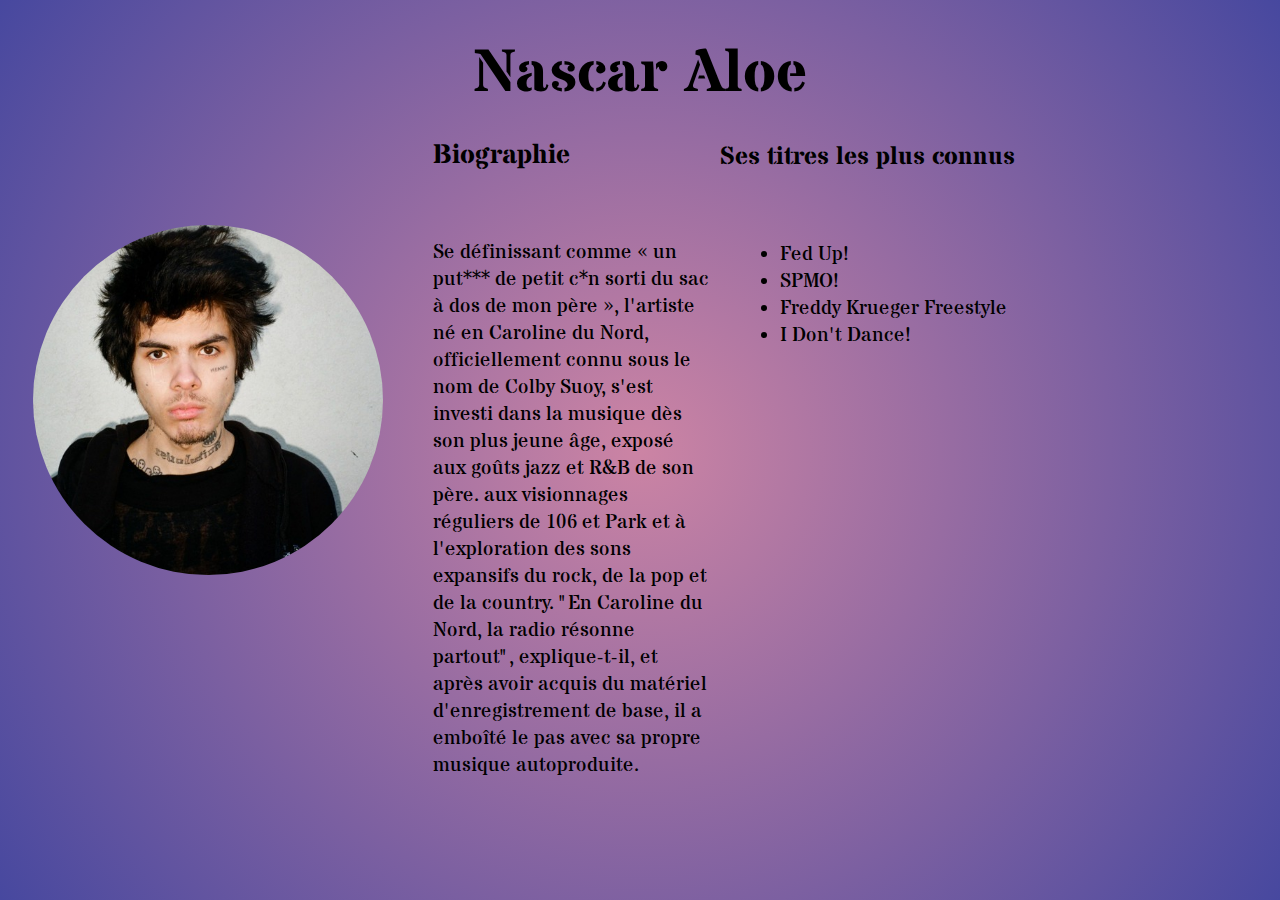
==== index.html @ 05f08bd1 "Update index.html" ====
<html lang="fr"><head>
    <meta name="viewport" content="width=device-width, initial-scale=1.0" />
    <meta charset="UTF-8" />
    <title>Premiere page resposive</title>
    <link rel="stylesheet" href="css/style.css">
    


    <style>
        @import url('https://fonts.googleapis.com/css2?family=Stardos+Stencil&display=swap');
      </style>

</head>
<body>
    <h1>Nascar Aloe</h1>

<div class="picture">
    <img src="./images/nascar.jpg">
</div>


<div class="big_content">
<div class="content1">
    <h2>Biographie</h2>
    <br>

    <p>Se définissant comme « un put*** de petit c*n sorti du sac à dos de mon père », l'artiste né en Caroline du Nord, officiellement connu sous le nom de Colby Suoy, s'est investi dans la musique dès son plus jeune âge, exposé aux goûts jazz et R&amp;B de son père. aux visionnages réguliers de 106 et Park et à l'exploration des sons expansifs du rock, de la pop et de la country. "En Caroline du Nord, la radio résonne partout", explique-t-il, et après avoir acquis du matériel d'enregistrement de base, il a emboîté le pas avec sa propre musique autoproduite. </p>
</div>
    <div class="content2">
    <h3>
        Ses titres les plus connus
        </h3>
        <br>

        <ul>
            <li>Fed Up!</li>
            <li>SPMO!</li>
            <li>Freddy Krueger Freestyle</li>
        <li>I Don't Dance!</li>
        </ul>
</div>
</div>


</body>
</html>
---- css/style.css ----
* {
    font-family: 'Stardos Stencil', sans-serif;
    
}

body {
    padding: 25px;
    background: rgb(204, 132, 164);
    background: radial-gradient(circle, rgba(204, 132, 164, 1) 0%, rgba(71, 72, 159, 1) 100%);
}


.picture img {

    width: 350px;
    display: block;
    border-radius: 50%;
 
    
}


h1 {
    /* background-color:beige; */
    color: black;
    font-size: 60px;
    text-align: center;
    margin-bottom: 110px; 
    
}

.big_content
{
    width: 90%;
    display: grid;
    grid-template-columns: 3fr 4fr;
    margin-top:  -460px;
}

.content1
{
    /* background-color: yellow; */
    width: 50%;
    margin: auto;
    margin-left: 400px;

}

.content1 h2
{
    font-size: 27px;
}

.content1 p
{
    font-size: 20px;
}

.content2
{
    /* background-color: red; */
    margin-top:0px;
    margin-left: 150px;
}

.content2 h3
{
    font-size: 25px;
    margin-left: -20px;
}

.content2 ul
{
    font-size: 20px;
}

/* --------------------------------------------------------- */

@media (max-width: 850px) {
    .big_content {
        grid-template-columns: 1fr;
        margin:auto;
        margin-left: 20px;
        width: 90%;
    }


    h1
    {
        font-size: 50px;
        
    }

    .content1
    {
        width: 90%;
        margin:  auto;
        display: flex;
        flex-direction: column; /* Place le contenu en colonne */
        margin-left: 0px;
    }
    .content2 {
        width: 90%;
        margin:  auto;
        display: flex;
        flex-direction: column; 
        
    }

}
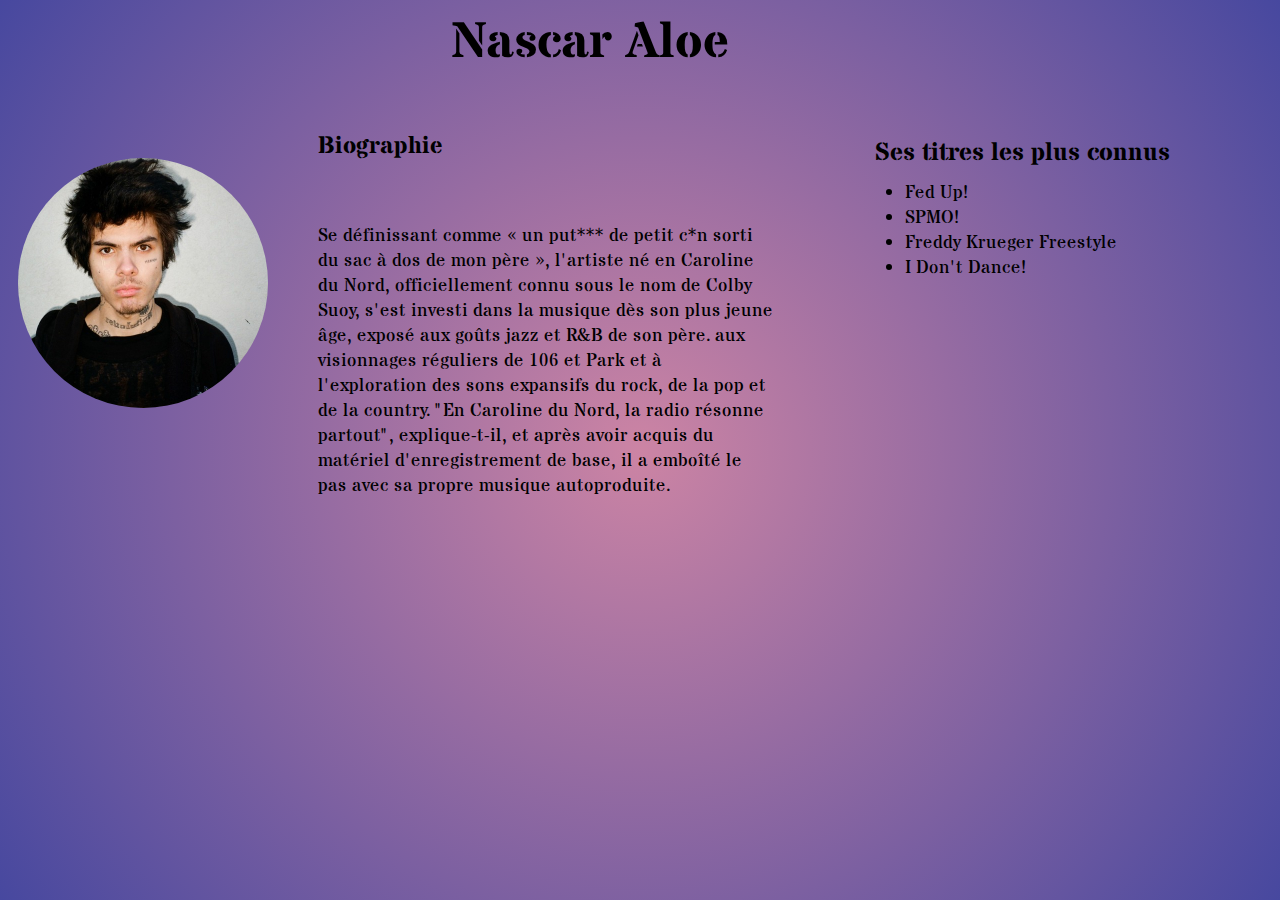
==== commit 5600e79c: "Update index.html" ====
--- a/index.html
+++ b/index.html
@@ -12,15 +12,15 @@
 
 </head>
 <body>
-    <h1>Nascar Aloe</h1>
 
-<div class="picture">
-    <img src="./images/nascar.jpg">
-</div>
+    <img  class="picture" src="./images/nascar.jpg">
 
+<h1>Nascar Aloe</h1>
 
 <div class="big_content">
-<div class="content1">
+
+    <div class="content1">
+
     <h2>Biographie</h2>
     <br>
 
@@ -38,9 +38,9 @@
             <li>Freddy Krueger Freestyle</li>
         <li>I Don't Dance!</li>
         </ul>
+
 </div>
 </div>
 
-
 </body>
-</html>+</html>
--- a/css/style.css
+++ b/css/style.css
@@ -4,108 +4,148 @@
 }
 
 body {
-    padding: 25px;
+    padding: 10px;
     background: rgb(204, 132, 164);
     background: radial-gradient(circle, rgba(204, 132, 164, 1) 0%, rgba(71, 72, 159, 1) 100%);
 }
 
 
-.picture img {
+.picture {
+    width: 300px;
+    border-radius: 50%;
 
-    width: 350px;
-    display: block;
-    border-radius: 50%;
- 
-    
 }
 
 
 h1 {
     /* background-color:beige; */
     color: black;
-    font-size: 60px;
+    font-size: 50px;
     text-align: center;
-    margin-bottom: 110px; 
-    
+
 }
 
 .big_content
 {
-    width: 90%;
     display: grid;
-    grid-template-columns: 3fr 4fr;
-    margin-top:  -460px;
-}
-
-.content1
-{
-    /* background-color: yellow; */
-    width: 50%;
-    margin: auto;
-    margin-left: 400px;
+    grid-template-columns: 3fr 3fr;
+    margin-left: 300px; 
+    margin-bottom: 220px;
+    /* float: right; */
 
 }
 
-.content1 h2
+/* .content1
 {
-    font-size: 27px;
-}
+} */
+
+/* .content1 h2
+{
+} */
 
 .content1 p
 {
     font-size: 20px;
 }
 
-.content2
+/* .content2
 {
-    /* background-color: red; */
-    margin-top:0px;
-    margin-left: 150px;
-}
+} */
 
 .content2 h3
 {
+    width: 100%;
     font-size: 25px;
-    margin-left: -20px;
+    margin-left: 100px;
+    margin-bottom: -30px;
 }
 
 .content2 ul
 {
     font-size: 20px;
+    margin-left: 90px;
+}
+
+/* --------------------------------------------------------- */
+nav {
+    /* background-color: rgb(255, 0, 0); */
+    padding: 20px; /*utiliser le padding pour des page responsive sinon utliser le height*/
+    position: fixed;
+    inset: 0; /*équivalent de top:0;right:0;bottom:0;left:0;*/
+    display: grid;
+    align-content: center; /*aligne = vertical, justify = horizontal*/
+    justify-content: center;
+    gap: 25px; /* l'espace entre les elements*/
+    text-align: center; /* centrer les mots ou les éléments sur la meme ligne*/
 }
 
 /* --------------------------------------------------------- */
 
-@media (max-width: 850px) {
+
+@media (max-width: 800px) {
+
     .big_content {
-        grid-template-columns: 1fr;
-        margin:auto;
-        margin-left: 20px;
-        width: 90%;
+        display: grid;
+        grid-template-columns: 1fr  ;
+        margin-top: -20px;
+        width: 60%;
+        margin-left: 50px;
+        
+        
     }
 
+    .picture
+    {
+        margin-top: 20px;
+        width: 230px;
+        border-radius:50%;
+        display: block;
+        margin: auto;
+    }
 
     h1
     {
-        font-size: 50px;
+        margin-top: 20px;
+        font-size: 30px;
         
     }
 
     .content1
     {
-        width: 90%;
         margin:  auto;
-        display: flex;
-        flex-direction: column; /* Place le contenu en colonne */
-        margin-left: 0px;
+        /* flex-direction: column;  */
     }
+
     .content2 {
-        width: 90%;
-        margin:  auto;
-        display: flex;
-        flex-direction: column; 
-        
+        margin-left: -100px;
+
     }
 
 }
 
+@media (min-width: 1024px) 
+{
+    h1
+    {
+        margin-top: -400px;
+        margin-right: 100px;
+    }
+    .picture 
+    {
+        width: 250px;
+        margin: auto;
+        margin-top: 140px;
+    }
+
+    .big_content .content1 p,
+    .big_content .content2 ul
+    {
+        font-size: 18px;
+    }
+
+    .big_content
+    {
+        margin-right: 30px;
+        margin-top: 0px;
+    }
+}
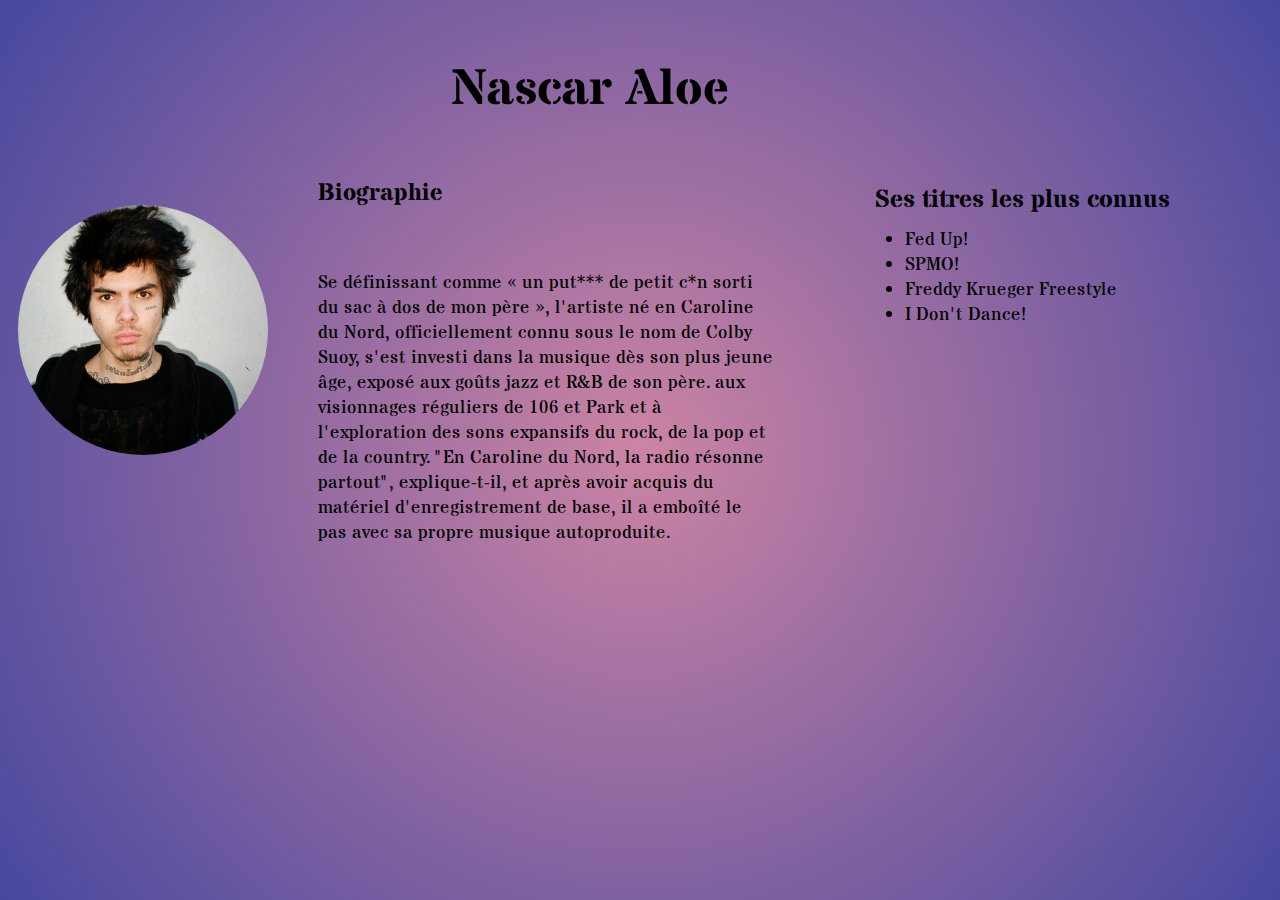
==== commit 75a4568d: "Update index.html" ====
--- a/index.html
+++ b/index.html
@@ -3,7 +3,7 @@
     <meta charset="UTF-8" />
     <title>Premiere page resposive</title>
     <link rel="stylesheet" href="css/style.css">
-    
+     <link rel="stylesheet" href="css/reset.css">    
 
 
     <style>
--- a/css/style.css
+++ b/css/style.css
@@ -7,12 +7,14 @@
     padding: 10px;
     background: rgb(204, 132, 164);
     background: radial-gradient(circle, rgba(204, 132, 164, 1) 0%, rgba(71, 72, 159, 1) 100%);
+    margin-top: 55px;
 }
 
 
 .picture {
     width: 300px;
     border-radius: 50%;
+    /* float: left; */
 
 }
 
@@ -22,16 +24,17 @@
     color: black;
     font-size: 50px;
     text-align: center;
+    
 
 }
 
 .big_content
 {
+
     display: grid;
     grid-template-columns: 3fr 3fr;
     margin-left: 300px; 
     margin-bottom: 220px;
-    /* float: right; */
 
 }
 
@@ -68,7 +71,8 @@
 
 /* --------------------------------------------------------- */
 nav {
-    /* background-color: rgb(255, 0, 0); */
+    /* background-color: rgba(255, 0, 0, 0.573); */
+    margin-bottom: 60px;
     padding: 20px; /*utiliser le padding pour des page responsive sinon utliser le height*/
     position: fixed;
     inset: 0; /*équivalent de top:0;right:0;bottom:0;left:0;*/
@@ -80,9 +84,14 @@
 }
 
 /* --------------------------------------------------------- */
-
-
-@media (max-width: 800px) {
+.burger
+{
+    display: none;
+}
+/* --------------------------------------------------------- */
+
+
+@media (max-width: 850px) {
 
     .big_content {
         display: grid;
@@ -116,10 +125,43 @@
         /* flex-direction: column;  */
     }
 
-    .content2 {
+    .content2 
+    {
         margin-left: -100px;
-
-    }
+    }
+
+    .burger
+{
+    display: grid;
+    width: 40px;
+    gap:6px;
+    margin-top:-40px;
+}
+
+.burger span
+{
+    height: 4px;
+    background-color: black;
+    border-radius: 1000px;
+
+}
+
+.burger.cross :nth-child(1)
+{
+    transform: translateY(12px) rotate(45deg);
+    /* deplacement de 12px vers le bas et rotation */
+}
+
+.burger.cross :nth-child(2)
+{
+    transform: translateX(0px) rotate(-40deg);
+}
+
+.burger.cross :nth-child(3)
+{
+    display: none;
+}
+
 
 }
 
@@ -148,4 +190,28 @@
         margin-right: 30px;
         margin-top: 0px;
     }
-}
+
+/* ------------------------------------------------- */
+    nav 
+    {
+        display: flex;
+        bottom: auto;
+        padding: 20px;
+        justify-content: end;
+        
+    }
+}
+
+@media (min-width: 850px) and (max-width: 1024px) {
+    .picture {
+        position: relative;
+        left: 50%;
+        transform: translateX(-50%);
+    }
+
+    .big_content
+    {
+        position: relative;
+        right: 20%;
+    }
+}
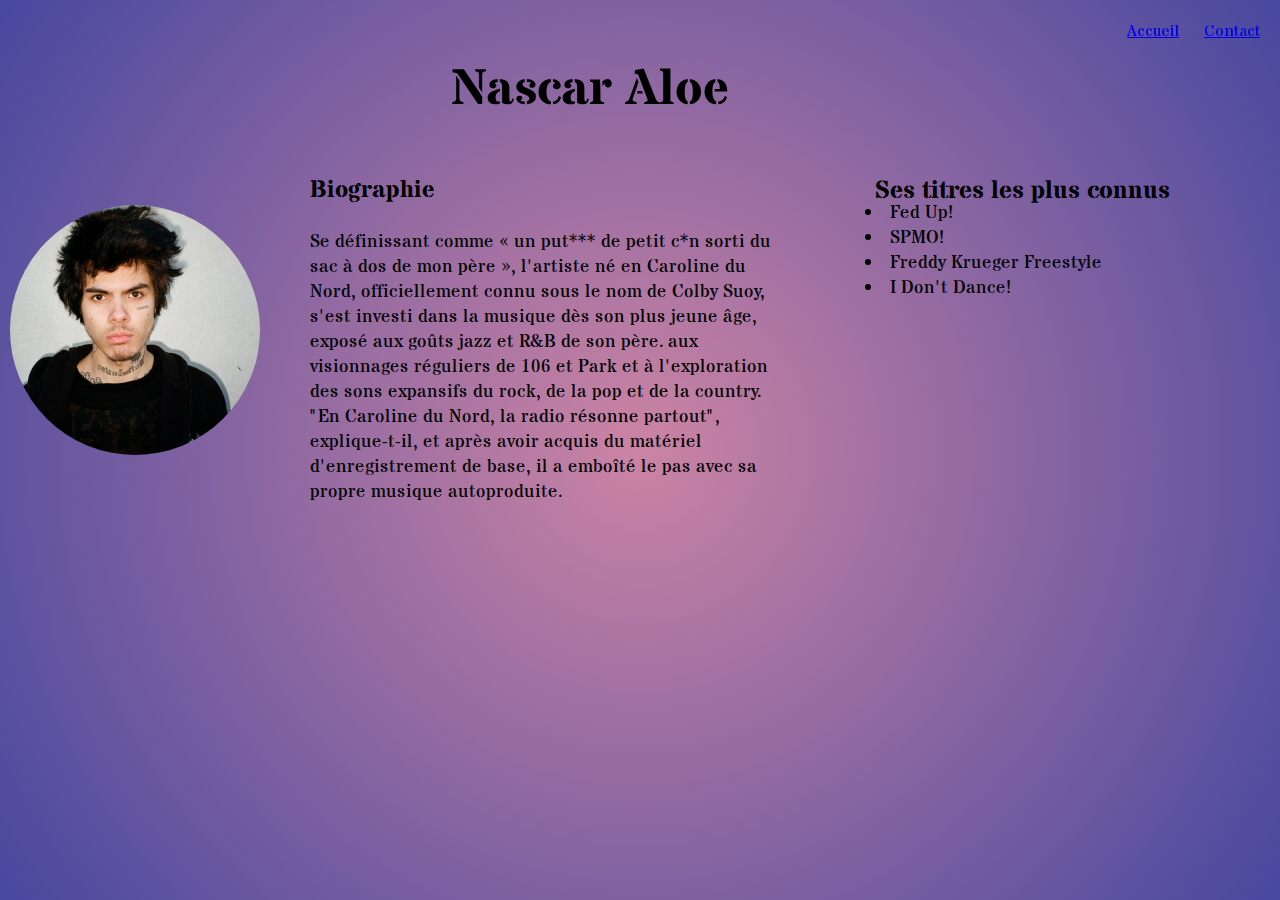
==== commit a1028c89: "Update index.html" ====
--- a/index.html
+++ b/index.html
@@ -3,17 +3,38 @@
     <meta charset="UTF-8" />
     <title>Premiere page resposive</title>
     <link rel="stylesheet" href="css/style.css">
-     <link rel="stylesheet" href="css/reset.css">    
+    <link rel="stylesheet" href="css/reset.css">
+
+    
 
 
     <style>
         @import url('https://fonts.googleapis.com/css2?family=Stardos+Stencil&display=swap');
-      </style>
+    </style>
 
 </head>
 <body>
+    <!-- ------------------------------------------- -->
 
-    <img  class="picture" src="./images/nascar.jpg">
+    <div class="burger cross">
+    <span> </span>
+    <span> </span>
+    <span> </span>
+
+    <!-- ------------------------------------------- -->
+</div>
+
+<nav>
+            <a href="index.html">Accueil</a>
+            <a href="contact.html">Contact</a>
+        </nav>
+<!-- ------------------------------------------- -->
+
+
+<!-- ------------------------------------------- -->
+
+
+<img  class="picture" src="./images/nascar.jpg">
 
 <h1>Nascar Aloe</h1>
 
@@ -39,7 +60,7 @@
         <li>I Don't Dance!</li>
         </ul>
 
-</div>
+    </div>
 </div>
 
 </body>
--- a/css/style.css
+++ b/css/style.css
@@ -94,9 +94,10 @@
 @media (max-width: 850px) {
 
     .big_content {
+       
         display: grid;
         grid-template-columns: 1fr  ;
-        margin-top: -20px;
+         margin-top: 30px;
         width: 60%;
         margin-left: 50px;
         
@@ -188,7 +189,7 @@
     .big_content
     {
         margin-right: 30px;
-        margin-top: 0px;
+        margin-top: 50px;
     }
 
 /* ------------------------------------------------- */
@@ -202,7 +203,7 @@
     }
 }
 
-@media (min-width: 850px) and (max-width: 1024px) {
+@media (min-width: 850px) and (max-width: 1023px) {
     .picture {
         position: relative;
         left: 50%;
@@ -211,7 +212,18 @@
 
     .big_content
     {
+        margin-top: 40px;
         position: relative;
         right: 20%;
     }
-}
+    nav 
+    {
+        display: flex;
+        bottom: auto;
+        padding: 20px;
+        justify-content: end;
+        
+    }
+
+    
+}
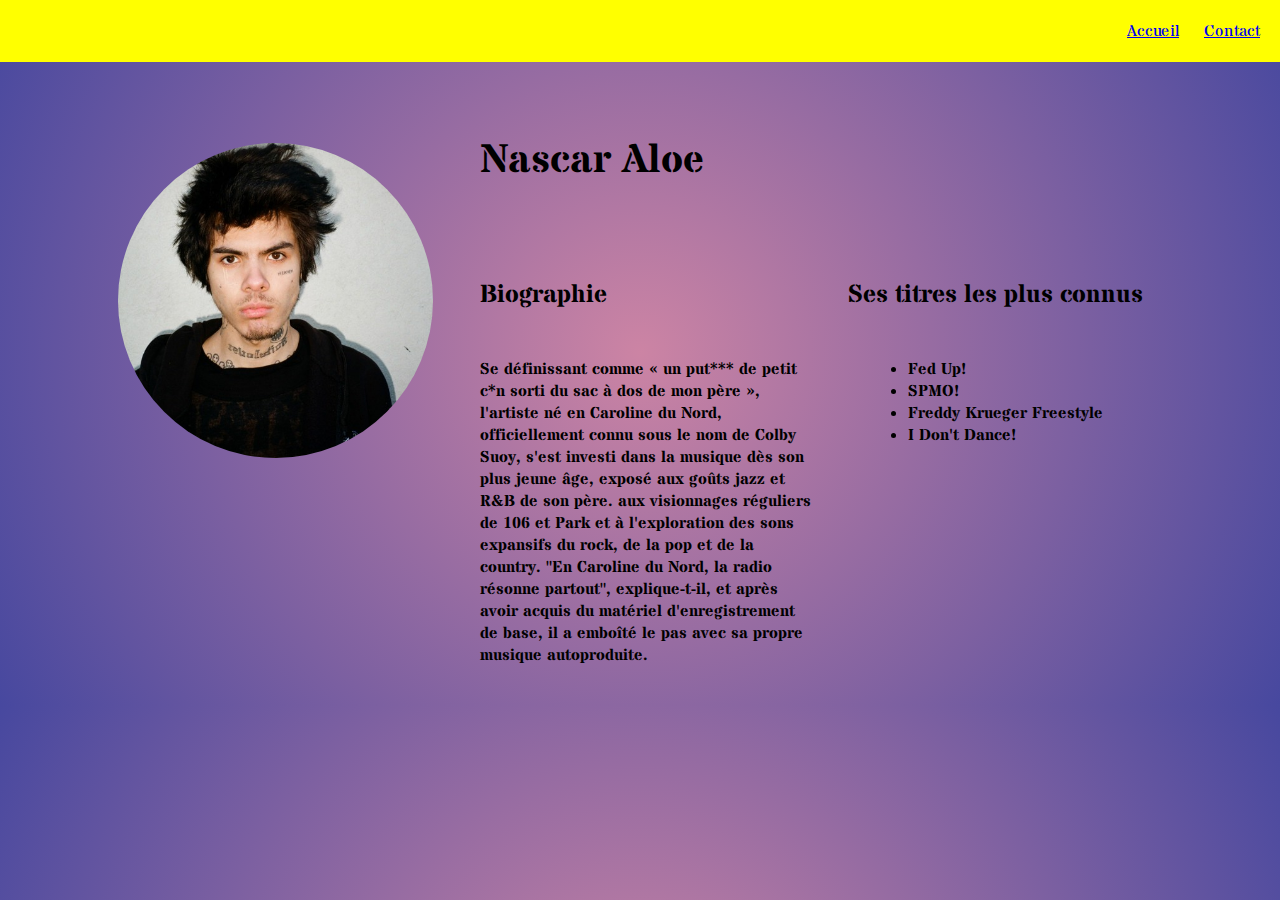
==== commit 9d9abbef: "Update index.html" ====
--- a/index.html
+++ b/index.html
@@ -1,67 +1,55 @@
-<html lang="fr"><head>
-    <meta name="viewport" content="width=device-width, initial-scale=1.0" />
-    <meta charset="UTF-8" />
-    <title>Premiere page resposive</title>
-    <link rel="stylesheet" href="css/style.css">
-    <link rel="stylesheet" href="css/reset.css">
+<!DOCTYPE html>
+<html lang="fr">
+    <head>
+        <meta charset="UTF-8" />
+        <meta name="viewport" content="width=device-width, initial-scale=1.0" />
+        
+        <link rel="stylesheet" href="./css/style.css">
 
-    
+        <title>Nascar Aloe</title>
 
+        <style>
+            @import url('https://fonts.googleapis.com/css2?family=Stardos+Stencil&display=swap');
+          </style>
+    </head>
 
-    <style>
-        @import url('https://fonts.googleapis.com/css2?family=Stardos+Stencil&display=swap');
-    </style>
+    <body>
+        <div class="burger cross">
+            <span></span>
+            <span></span>
+            <span></span>
+        </div>
 
-</head>
-<body>
-    <!-- ------------------------------------------- -->
-
-    <div class="burger cross">
-    <span> </span>
-    <span> </span>
-    <span> </span>
-
-    <!-- ------------------------------------------- -->
-</div>
-
-<nav>
+        <nav>
             <a href="index.html">Accueil</a>
             <a href="contact.html">Contact</a>
         </nav>
-<!-- ------------------------------------------- -->
 
+        <div class="picture">
+            <img
+                src="./images/nascar.jpg"alt="nascar"/>
+            <main>
+                <h1>Nascar Aloe</h1>
 
-<!-- ------------------------------------------- -->
+                <div class="content">
+                    <debut>
+                        <h2>Biographie</h2>
+                        <p>
+                            <p>Se définissant comme « un put*** de petit c*n sorti du sac à dos de mon père », l'artiste né en Caroline du Nord, officiellement connu sous le nom de Colby Suoy, s'est investi dans la musique dès son plus jeune âge, exposé aux goûts jazz et R&amp;B de son père. aux visionnages réguliers de 106 et Park et à l'exploration des sons expansifs du rock, de la pop et de la country. "En Caroline du Nord, la radio résonne partout", explique-t-il, et après avoir acquis du matériel d'enregistrement de base, il a emboîté le pas avec sa propre musique autoproduite. </p>
 
-
-<img  class="picture" src="./images/nascar.jpg">
-
-<h1>Nascar Aloe</h1>
-
-<div class="big_content">
-
-    <div class="content1">
-
-    <h2>Biographie</h2>
-    <br>
-
-    <p>Se définissant comme « un put*** de petit c*n sorti du sac à dos de mon père », l'artiste né en Caroline du Nord, officiellement connu sous le nom de Colby Suoy, s'est investi dans la musique dès son plus jeune âge, exposé aux goûts jazz et R&amp;B de son père. aux visionnages réguliers de 106 et Park et à l'exploration des sons expansifs du rock, de la pop et de la country. "En Caroline du Nord, la radio résonne partout", explique-t-il, et après avoir acquis du matériel d'enregistrement de base, il a emboîté le pas avec sa propre musique autoproduite. </p>
-</div>
-    <div class="content2">
-    <h3>
-        Ses titres les plus connus
-        </h3>
-        <br>
-
-        <ul>
-            <li>Fed Up!</li>
-            <li>SPMO!</li>
-            <li>Freddy Krueger Freestyle</li>
-        <li>I Don't Dance!</li>
-        </ul>
-
-    </div>
-</div>
-
-</body>
+                        </p>
+                    </debut>
+                    <titre>
+                        <h2>Ses titres les plus connus</h2>
+                        <ul>
+                            <li>Fed Up!</li>
+                            <li>SPMO!</li>
+                            <li>Freddy Krueger Freestyle</li>
+                            <li>I Don't Dance!</li>
+                        </ul>
+                    </titre>
+                </div>
+            </main>
+        </div>
+    </body>
 </html>
--- a/css/style.css
+++ b/css/style.css
@@ -1,77 +1,37 @@
-* {
-    font-family: 'Stardos Stencil', sans-serif;
-    
+* 
+{  
+     font-family: 'Stardos Stencil', sans-serif;
 }
 
-body {
-    padding: 10px;
+body 
+{
+    padding: 15px;
     background: rgb(204, 132, 164);
     background: radial-gradient(circle, rgba(204, 132, 164, 1) 0%, rgba(71, 72, 159, 1) 100%);
-    margin-top: 55px;
 }
 
-
-.picture {
-    width: 300px;
+img 
+{
     border-radius: 50%;
-    /* float: left; */
+    margin-bottom: 60px;
+    display: block;
+    margin-right: auto;
+    margin-left: auto;
 
 }
 
-
-h1 {
-    /* background-color:beige; */
+h1 
+{
+    margin-bottom: 50px;
+    margin-top: 20px;
     color: black;
-    font-size: 50px;
     text-align: center;
-    
-
+    font-size: 40px;
 }
 
-.big_content
+nav 
 {
-
-    display: grid;
-    grid-template-columns: 3fr 3fr;
-    margin-left: 300px; 
-    margin-bottom: 220px;
-
-}
-
-/* .content1
-{
-} */
-
-/* .content1 h2
-{
-} */
-
-.content1 p
-{
-    font-size: 20px;
-}
-
-/* .content2
-{
-} */
-
-.content2 h3
-{
-    width: 100%;
-    font-size: 25px;
-    margin-left: 100px;
-    margin-bottom: -30px;
-}
-
-.content2 ul
-{
-    font-size: 20px;
-    margin-left: 90px;
-}
-
-/* --------------------------------------------------------- */
-nav {
-    /* background-color: rgba(255, 0, 0, 0.573); */
+    background-color: yellow;
     margin-bottom: 60px;
     padding: 20px; /*utiliser le padding pour des page responsive sinon utliser le height*/
     position: fixed;
@@ -83,68 +43,48 @@
     text-align: center; /* centrer les mots ou les éléments sur la meme ligne*/
 }
 
-/* --------------------------------------------------------- */
-.burger
+ul 
 {
-    display: none;
+    color: black;
+    font-weight: 900;
 }
-/* --------------------------------------------------------- */
 
 
-@media (max-width: 850px) {
+p 
+{
+    color: black;
+    font-weight:bold;
+}
 
-    .big_content {
-       
-        display: grid;
-        grid-template-columns: 1fr  ;
-         margin-top: 30px;
-        width: 60%;
-        margin-left: 50px;
-        
-        
-    }
+h2 
+{
+    display: inline-block;
+    margin-top: 40px;
+    margin-bottom: 30px;
+    font-size: 25px;
+}
 
-    .picture
-    {
-        margin-top: 20px;
-        width: 230px;
-        border-radius:50%;
-        display: block;
-        margin: auto;
-    }
+ul 
+{
+    margin-left: 20px;
+}
+/* ------------------------------------------------------------------------------ */
 
-    h1
-    {
-        margin-top: 20px;
-        font-size: 30px;
-        
-    }
 
-    .content1
-    {
-        margin:  auto;
-        /* flex-direction: column;  */
-    }
-
-    .content2 
-    {
-        margin-left: -100px;
-    }
-
-    .burger
+.burger 
 {
+    position: fixed;
+    z-index: 1;
     display: grid;
     width: 40px;
-    gap:6px;
-    margin-top:-40px;
+    gap: 8px;
 }
 
-.burger span
+.burger span 
 {
     height: 4px;
     background-color: black;
     border-radius: 1000px;
-
 }
 
 .burger.cross :nth-child(1)
@@ -163,59 +103,21 @@
     display: none;
 }
 
+/* ------------------------------------------------------------------------------ */
 
-}
-
-@media (min-width: 1024px) 
-{
-    h1
-    {
-        margin-top: -400px;
-        margin-right: 100px;
-    }
+@media (min-width: 800px) {
     .picture 
     {
-        width: 250px;
-        margin: auto;
-        margin-top: 140px;
+        gap: 20px;
+        display: grid;
+        grid-template-columns: 3fr 4fr;
+        margin-top: 90px;
+    }
+    .burger 
+    {
+        display: none;
     }
 
-    .big_content .content1 p,
-    .big_content .content2 ul
-    {
-        font-size: 18px;
-    }
-
-    .big_content
-    {
-        margin-right: 30px;
-        margin-top: 50px;
-    }
-
-/* ------------------------------------------------- */
-    nav 
-    {
-        display: flex;
-        bottom: auto;
-        padding: 20px;
-        justify-content: end;
-        
-    }
-}
-
-@media (min-width: 850px) and (max-width: 1023px) {
-    .picture {
-        position: relative;
-        left: 50%;
-        transform: translateX(-50%);
-    }
-
-    .big_content
-    {
-        margin-top: 40px;
-        position: relative;
-        right: 20%;
-    }
     nav 
     {
         display: flex;
@@ -225,5 +127,33 @@
         
     }
 
-    
 }
+
+/* ------------------------------------------------------------------------------ */
+
+
+@media (min-width: 1000px) {
+    .picture {
+        gap: 30px;
+        display: grid;
+        grid-template-columns: 4fr 8fr;
+        max-width: 1080px;
+        margin-left: auto;
+        margin-right: auto;
+    }
+
+    img 
+    {
+        margin-top: 30px;
+        width: 90%;
+    }
+    .content 
+    {
+        gap: 35px;
+        display: grid;
+        grid-template-columns: 4fr 4fr;
+    }
+    h1 {
+        text-align: left;
+    }
+}
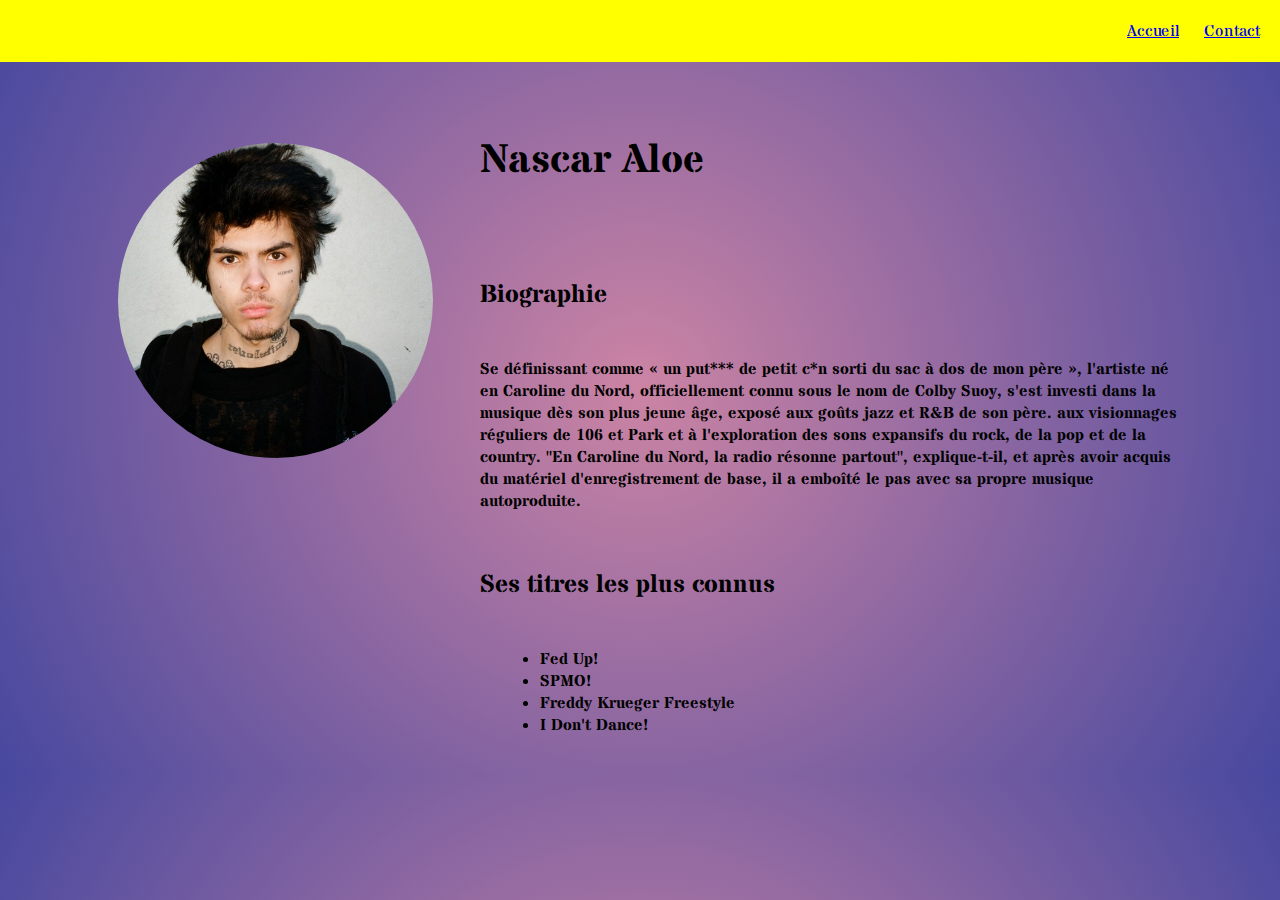
==== commit 2f76308b: "Update index.html" ====
--- a/index.html
+++ b/index.html
@@ -28,17 +28,17 @@
         <div class="picture">
             <img
                 src="./images/nascar.jpg"alt="nascar"/>
-            <main>
+            <big_content>
                 <h1>Nascar Aloe</h1>
 
-                <div class="content">
-                    <debut>
+                <div class="container">
+                    <content>
                         <h2>Biographie</h2>
                         <p>
                             <p>Se définissant comme « un put*** de petit c*n sorti du sac à dos de mon père », l'artiste né en Caroline du Nord, officiellement connu sous le nom de Colby Suoy, s'est investi dans la musique dès son plus jeune âge, exposé aux goûts jazz et R&amp;B de son père. aux visionnages réguliers de 106 et Park et à l'exploration des sons expansifs du rock, de la pop et de la country. "En Caroline du Nord, la radio résonne partout", explique-t-il, et après avoir acquis du matériel d'enregistrement de base, il a emboîté le pas avec sa propre musique autoproduite. </p>
 
                         </p>
-                    </debut>
+                    </content>
                     <titre>
                         <h2>Ses titres les plus connus</h2>
                         <ul>
@@ -49,7 +49,7 @@
                         </ul>
                     </titre>
                 </div>
-            </main>
+            </big_content>
         </div>
     </body>
 </html>
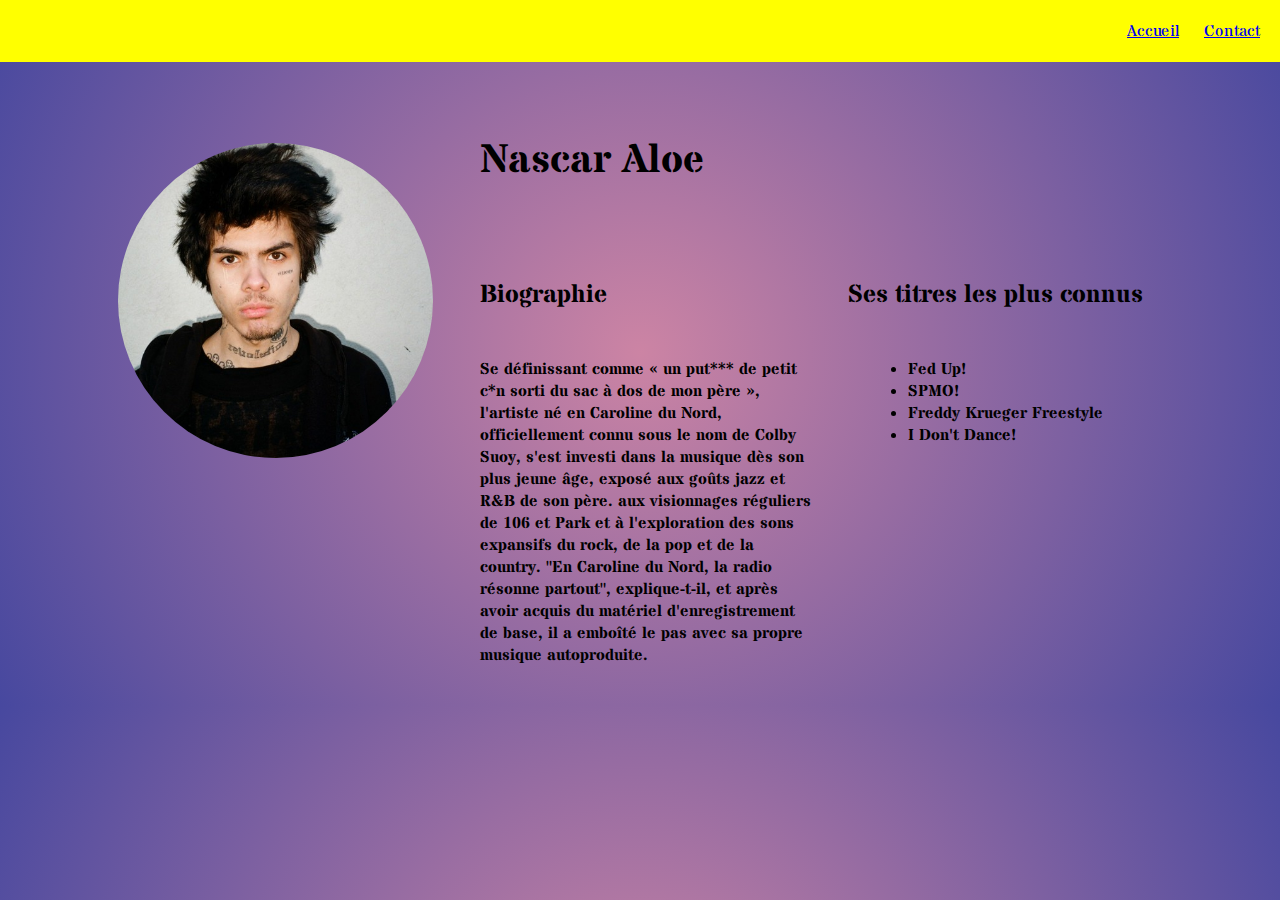
==== commit b141a756: "Update index.html" ====
--- a/index.html
+++ b/index.html
@@ -6,11 +6,16 @@
         
         <link rel="stylesheet" href="./css/style.css">
 
+        
+
         <title>Nascar Aloe</title>
 
         <style>
             @import url('https://fonts.googleapis.com/css2?family=Stardos+Stencil&display=swap');
-          </style>
+        </style>
+
+        <script src="burger.js" defer></script> 
+<!-- defer: retarder le chargement du js pour eviter les plantage -->
     </head>
 
     <body>
@@ -26,8 +31,7 @@
         </nav>
 
         <div class="picture">
-            <img
-                src="./images/nascar.jpg"alt="nascar"/>
+            <img src="./images/nascar.jpg" alt="nascar"/>
             <big_content>
                 <h1>Nascar Aloe</h1>
 
--- a/css/style.css
+++ b/css/style.css
@@ -147,7 +147,7 @@
         margin-top: 30px;
         width: 90%;
     }
-    .content 
+    .container
     {
         gap: 35px;
         display: grid;
